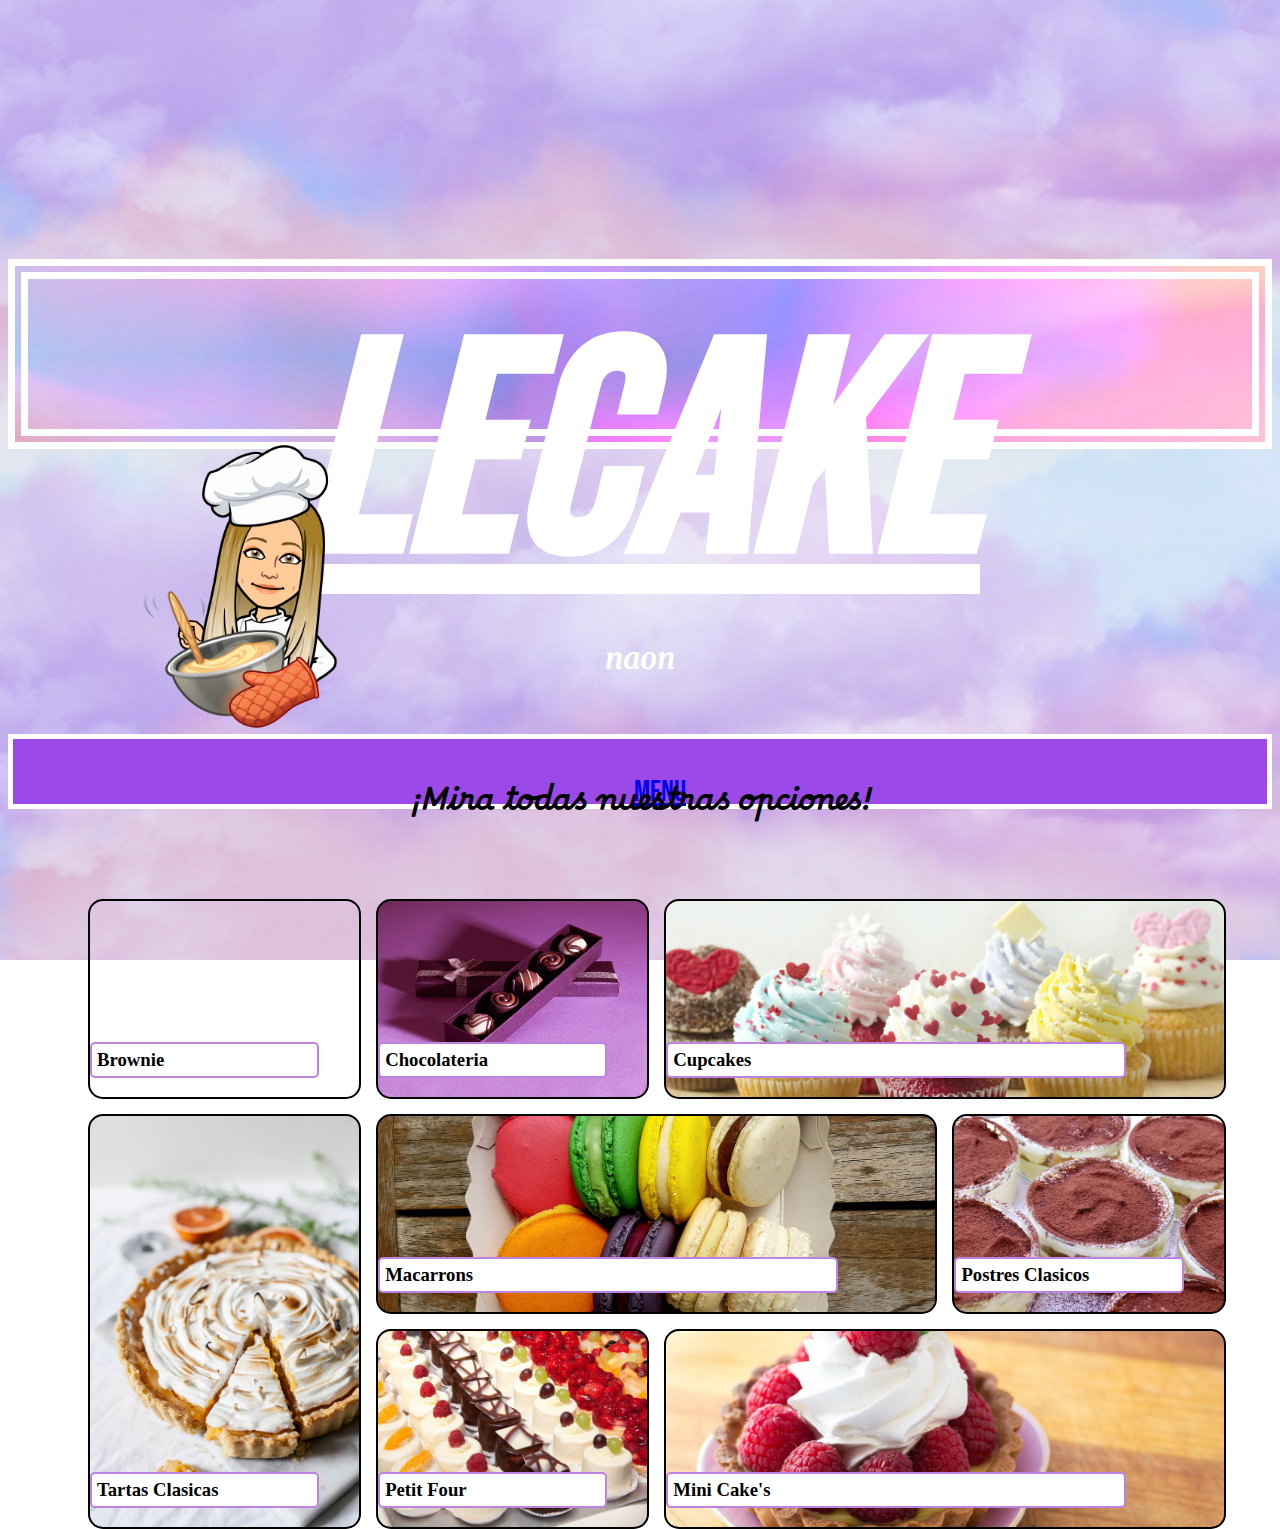
==== catalogo.html @ a18976c2 "Mi primera version" ====
<!DOCTYPE html>
<html lang="es">
<head>
    <meta charset="UTF-8">
    <meta name="viewport" content="width=device-width, initial-scale=1.0">
    <title>Catalogo</title>

    <link rel="shortcut icon" href="multimedia/donut icono.png" type="image/x-icon">
    <link rel="stylesheet" href="estilos.css" class="rel">
    <link rel="stylesheet" href="nosotros.html">
    <link rel="stylesheet" href="catalogo.html">
    <link rel="stylesheet" href="presupuesto.html">
    <link rel="stylesheet" href="STAFF.html">
    <link rel="stylesheet" href="index.html">

    <link rel="stylesheet" href="https://cdnjs.cloudflare.com/ajax/libs/font-awesome/6.4.0/css/all.min.css" integrity="sha512-iecdLmaskl7CVkqkXNQ/ZH/XLlvWZOJyj7Yy7tcenmpD1ypASozpmT/E0iPtmFIB46ZmdtAc9eNBvH0H/ZpiBw==" crossorigin="anonymous" referrerpolicy="no-referrer" />


    <link href="https://cdn.jsdelivr.net/npm/bootstrap@5.1.3/dist/css/bootstrap.min.css" rel="stylesheet" integrity="sha384-1BmE4kWBq78iYhFldvKuhfTAU6auU8tT94WrHftjDbrCEXSU1oBoqyl2QvZ6jIW3" crossorigin="anonymous">
</head>

<body>
   
    <header>
        <h1> <u>LeCake</u><br> <div class="naon">naon</div>
        </h1>
        <img class="logo" src="multimedia/baking.png" alt="">
        <nav>
            <ul class="menu">
                <li><a href="#">Menu</a>
                <ul class="menu-vertical">
                    <li><a href="index.html">Home</a></li>
                    <li><a href="nosotros.html">Nosotros</a></li>
                    <li><a href="catalogo.html">Catalogo</a></li>
                    <li><a href="presupuesto.html">Presupuesto</a></li>
                    <li><a href="STAFF.html">Sumate al STAFF</a></li>
                </ul>
                </li>
            </ul>
        </nav>
    
    
        <p>
            ¡Mira todas nuestras opciones!
        </p>
    </header>
    
    
    
    <div class="galeria">
        <div class="item item1">
                <h3>Brownie</h3>
        </div>
        <div class="item item2">
                <h3>Chocolateria</h3>
        </div>
        <div class="item item3">
            <h3>Cupcakes</h3>
        </div>
        <div class="item item4">
            <h3>Tartas Clasicas</h3>
        </div>
        <div class="item item5">
            <h3>Macarrons</h3>
        </div>
        <div class="item item6">
            <h3>Mini Cake's</h3>
        </div>
        <div class="item item7">
            <h3>Petit Four</h3>
        </div>
        <div class="item item8">
            <h3>Postres Clasicos</h3>
        </div>
    </div>


    <script src="https://cdn.jsdelivr.net/npm/@popperjs/core@2.10.2/dist/umd/popper.min.js" integrity="sha384-7+zCNj/IqJ95wo16oMtfsKbZ9ccEh31eOz1HGyDuCQ6wgnyJNSYdrPa03rtR1zdB" crossorigin="anonymous"></script>
   <script src="https://cdn.jsdelivr.net/npm/bootstrap@5.1.3/dist/js/bootstrap.min.js" integrity="sha384-QJHtvGhmr9XOIpI6YVutG+2QOK9T+ZnN4kzFN1RtK3zEFEIsxhlmWl5/YESvpZ13" crossorigin="anonymous"></script>
</body>
</html>
---- estilos.css ----
@import url('https://fonts.googleapis.com/css2?family=Bebas+Neue&family=Borel&family=Merriweather:ital@1&display=swap');
@import url("https://fonts.googleapis.com/css2?family=Dancing+Script:wght@600&display=swap");

    /*
    font-family: 'Bebas Neue', sans-serif;
    font-family: 'Borel', cursive;
    font-family: 'Merriweather', serif;
    font-family: 'Dancing Script', cursive;

    */



header{
    
    padding-top: 50px;
    
}

body{
    background-image: url(multimedia/img\ 2.jpg);
    background-size: cover;
    background-repeat: no-repeat;
    background-attachment: fixed;
}

h1{
    color: white;
    background-image: url(multimedia/img\ 1.jpg);
    background-repeat: no-repeat;
    background-attachment: fixed;
    text-align: center ;
    font-style: italic;
    background-size: 100%;
    font-family: 'Bebas Neue', sans-serif;
    border-style: double;
    border-width: 20px;
    border-color: white;
    height: 150px;
    
    

  }
.naon{
    font-family: 'Merriweather', serif;
}

p{
    text-align: center;
    font-size: 30px;
    font-style: oblique;
    font-weight: bold;
    font-family: 'Borel', cursive;
    margin-top: -900px;
}



/*menu*/
nav{
    max-width: 100%;
    height: 300px;
    margin: auto;
    background-color: rgb(155, 73, 233);
    font-size: 60px;
    margin-top: -10px;
    font-family: 'Bebas Neue', sans-serif;
    padding: 5px;
    border: solid 5px white;
    margin-bottom: 20px;
    
}

.menu{
    list-style: none;
    display: flex;
    justify-content: space-around;
    
    
}
.menu-vertical > li > a{
    display: block;
    padding: 15px 20px;
    color: rgb(115, 56, 171);
    text-decoration: none;
}
.menu > li:hover{
    background-color: rgb(115, 56, 171);
   
}
.menu-vertical{
    position: absolute;
    display: none;
    list-style: none;
    width: 200px;
    background-color: rgb(115, 56, 171);
}
.menu li:hover .menu-vertical{
    display: block;

}
.menu-vertical li:hover{
    background-color: rgb(201, 163, 236);
}
.menu-vertical li a{
    display: block;
    color: white;
    padding: 15px 15px 15px 20px;
    text-decoration: none;
}





footer{ 
    background-image: url(multimedia/img\ 1.jpg);
    background-repeat: no-repeat;
    background-size: 100%;
    height: 160px;
    margin-bottom: -400px;
    margin-top: 900px;
    
}
/*arranca pagina nosotros*/ 

.texto2{
    font-family: 'Borel', cursive;
    text-align: center;
    font-size: 25px;
    margin-left: 50px;
    margin-right: 50px;
    border-style: dashed;
    padding: 30px;
}

.maps{
    display: flex;
    margin-left: 30px;
    margin-right: 30px;
    background-color: transparent;
    padding: 5px;
    height: 450px;
    
    
}
   
    h2{
        color: black;
        font-family: 'Merriweather', serif;
        margin-left: 50px;
        margin-top: 120px;
        text-align: center;
        /*font-size: 30px;*/
    }
/*arranca catalogo*/
/* galeria*/

.galeria{
    display: grid;
    grid-template-columns: repeat(4, 1fr);
    grid-template-rows: repeat(3, 200px);
    width: 90%;
    height: 500px;
    background-color: transparent;
    
    grid-template-areas: "img1 img2 img3 img3"
                        "img4 img5 img5 img8"
                        "img4 img7 img6 img6";
    grid-gap: 15px;
    padding: 30px;
    margin-left: 50px;
    
    

}
.item{
    border-radius: 15px;
    border: 2px solid black;
    transition: all 0.9s;
    position: relative;
}
.item:hover{
    filter: grayscale(0%);
    transform: scale(1.08);
    transition: all 0.9s;
    
}



.item1{
    background-image: url(multimedia/catalogo/brownie.jpg);
    background-size: cover;
    background-position: center;
    grid-area: img1;

}
h3{
    position: absolute;
    bottom: 0;
    background: white;
    width: 80%;
    padding: 5px;
    border-radius: 5px;
    border: solid 2px rgb(190, 131, 224);
}

    

.item2{
    background-image: url(multimedia/catalogo/choco.jpg);
    background-size: cover;
    background-position: center;
    grid-area: img2;
}
.item3{
    background-image: url(multimedia/catalogo/cupcakes.jpg);
    background-size: cover;
    background-position: center;
    grid-area: img3;
}
.item4{
    background-image: url(multimedia/catalogo/lemon.jpg);
    background-size: cover;
    background-position: center;
    grid-area: img4;
}
.item5{
    background-image: url(multimedia/catalogo/macarrons\ \(1\).jpg);
    background-size: cover;
    background-position: center;
    grid-area: img5;
}
.item6{
    background-image: url(multimedia/catalogo/mini\ cake.jpg);
    background-size: cover;
    background-position: center;
    grid-area: img6;
}
.item7{
    background-image: url(multimedia/catalogo/petit.jpg);
    background-size: cover;
    background-position: center;
    grid-area: img7;
}
.item8{
    background-image: url(multimedia/catalogo/tiramisu.jpg);
    background-size: cover;
    background-position: center;
    grid-area: img8;
}

/*presupuesto formulario*/

.form{
    border-radius: 10px;
    border-color: violet ;
    padding: 30px;
    text-align: center;
    font-family: 'Merriweather', serif;
    font-size: 16px;
    
    
}
.arch{
    border: none;
    
}
.form-form{
    background-color: rgb(175, 127, 175);
    padding: 30px;
    margin-left: 300px;
    margin-right: 300px;
    margin-top: -5px;
    display: flex;
    justify-content: center;
    flex-direction: column;
    box-shadow: 0 0 50px rgb(0, 0, 0);
    border-radius: 15px;
    min-height: 100vh;
    
    
}
input{
    padding: 17px;
    border-radius: 20px;
    font-family: Arial, Helvetica, sans-serif;
    border: 2px solid white;
    color: black;
    font-size: 16px;
    
}
::placeholder{
    color: gray;
}

.boton{
    background-color: transparent;
    cursor: pointer;
    font-size: 20px;
    
}
.boton:hover{
    background-color: rgb(152, 114, 152);
}

/*staff*/

.fondoa{
    background-color: rgb(21, 4, 59);
    width: 100%;
    height: 100px;
    border: solid 5px black;
    box-shadow: 0 0 50px black;
    
    
}
.fondob{
    background-color: rgb(103, 75, 130);
    width: 1000px;
    height: 200px;
    margin-top: -10px;
    margin-left: 250px;
    margin-right: 300px;
    border: solid 5px rgb(21, 4, 59);
    box-shadow: 0 0 50px rgb(21, 4, 59);
}
.fondotexto{
    background-color: rgb(154, 134, 189);
    width: 600px;
    height: 330px;
    padding: 10px;
    margin-left: 450px;
    margin-right: 500px;
    margin-top: -280px;
    border: solid 5px rgb(103, 75, 130);
    box-shadow: 0 0 50px rgb(103, 75, 130);;
}
.textostaff{
    font-family: 'Merriweather', serif;
    font-size: 33px;
    padding: 10px;
}

.teamrrhh{
    width: 500px;
    padding: 30px;
    margin-left: 100px;
}
.info1{
    background-image: url(multimedia/img\ 2.jpg);
    height: 70px;
    width: 600px;
    padding: 10px;
    border: solid 5px white;
    border-radius: 10px;
    margin-top: -350px;
    margin-left: 700px;
    
    
}
.info2{
    background-image: url(multimedia/img\ 2.jpg);
    height: 70px;
    width: 600px;
    padding: 10px;
    border: solid 5px white;
    border-radius: 10px;
    margin-left: 700px;
}

/*comienzan los media queries*/

@media only screen and (min-width:320px) {
    h1{
        font-size: 40px;
        
   }
   .naon{
    font-size: 20px;
   }
   .logo{
    height: 150px;
    margin-top: -160px;
    margin-bottom: 900px;
    margin-left: 0px;
    position: absolute; 
   }
   p{
    margin-top: -5px;
    
   }
   video{
    
    width: 250px;
    height: 250px;
    border-radius: 15px;
    background-color: white;
    padding: 5px;
    position: relative;
    display: flex;
    align-items: center;
    margin: auto;
   }
   .cooking{
    width: 300px;
    position: relative;
    margin: auto;
    display: flex; 
   }
   .redes{
    color: black;
    font-size: 40px;
    letter-spacing: 5px;
    text-align: center;
    margin-top: -40px;
    margin-bottom: 10px;
   }
   .maps{
    display: inline-block;
    
   }
   nav{
    height: 30px;
    font-size: 10px;
    margin-top: -1px;
   }
   
}

@media only screen and (min-width:480px) {
    h1{
        font-size: 100px;
    
    .naon{
        font-size: 20px;
    }
   }
   .logo{
    height: 170px;
    margin-top: -170px;
    margin-bottom: 900px;
    margin-left: 0px;
    position: absolute;
   }
   p{
    margin-top: -30px;
   }
   video{
    
    width: 350px;
    height: 350px;
    border-radius: 15px;
    background-color: white;
    padding: 5px;
    position: relative;
    margin: auto;
    display: flex;
    align-items: center;
   }
   .cooking{
    width: 450px;
    position: relative;
    margin: auto;
    display: flex; 
   }
   .redes{
    color: black;
    font-size: 80px;
    letter-spacing: 10px;
    text-align: center;
    margin-top: -20px;
    margin-bottom: 2px;
   }
   .maps{
    display: inline-block;
   }
   nav{
    margin-top: -1px;
    height: 40px;
    font-size: 20px;
   }

}

@media only screen and (min-width:630px) {
    h1{
        font-size: 100px;
    .naon{
        font-size: 30px;
        
        }
    }
    h2{
        font-size: 10px;
        height: 600px;
    }

   .logo{
    height: 250px;
    margin-top: -200px;
    margin-bottom: 1000px;
    margin-left: 0;
    position: relative;
   }
   p{
    margin-top: -900px;
   }
   video{
    
    width: 450px;
    height: 450px;
    border-radius: 15px;
    background-color: white;
    padding: 5px;
    position: relative;
    margin: auto;
    display: flex;
    align-items: center;
   }
   nav{
    margin-top: -950px;
    height: 50px;
    font-size: 25px;
   }

   .cooking{
   width: 600px;
   position: relative;
   margin: auto;
   display: flex; 
   }
   .redes{
    color: black;
    font-size: 80px;
    letter-spacing: 10px;
    text-align: center;
    }
    .maps{
        display: inline-block;
    }
    
}


@media only screen and (min-width:1024px) {
    h1{
        font-size: 300px;
    
   }
   .naon{
    font-size: 30px;
    
}

   .logo{
    height: 300px;
    margin-top: -220px;
    margin-bottom: 100px;
    margin-left: 100px;
    position: relative;
}
   p{
    margin-top: -50px;
    /*font-size: 50px;*/
   }
   video{
    
    width: 500px;
    height: 500px;
    border-radius: 15px;
    background-color: white;
    padding: 5px;
    position: relative;
    margin: auto;
    display: flex;
    align-items: center;
   }
   .cooking{
    width: 1000px;
    position: relative;
    margin: auto;
    display: flex; 
   }
   .redes{
    color: black;
    font-size: 80px;
    letter-spacing: 10px;
    text-align: center;
    margin-top: -20px;
    
   }
   .maps{
    display: flex;
    background-size: auto;
   }
   nav{
    margin-top: -100px;
    height: 55px;
    font-size: 30px;
   }
}
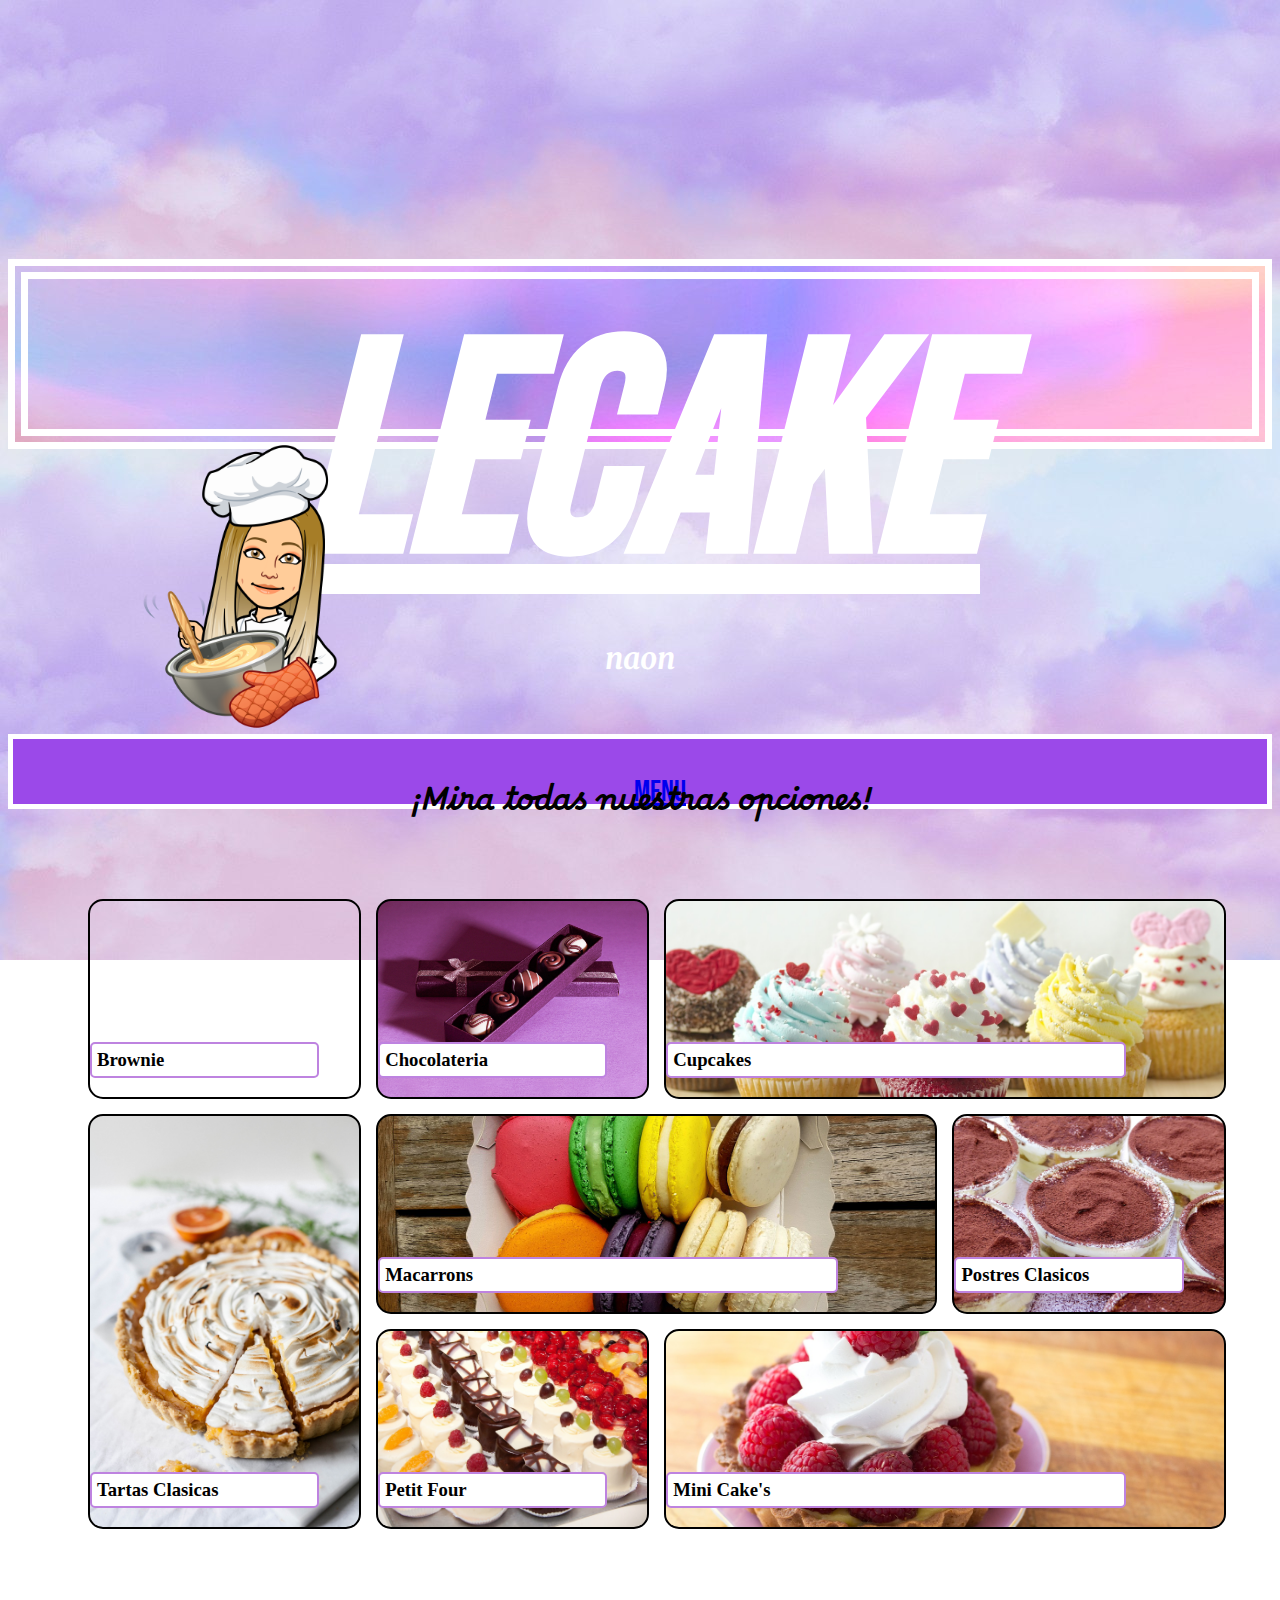
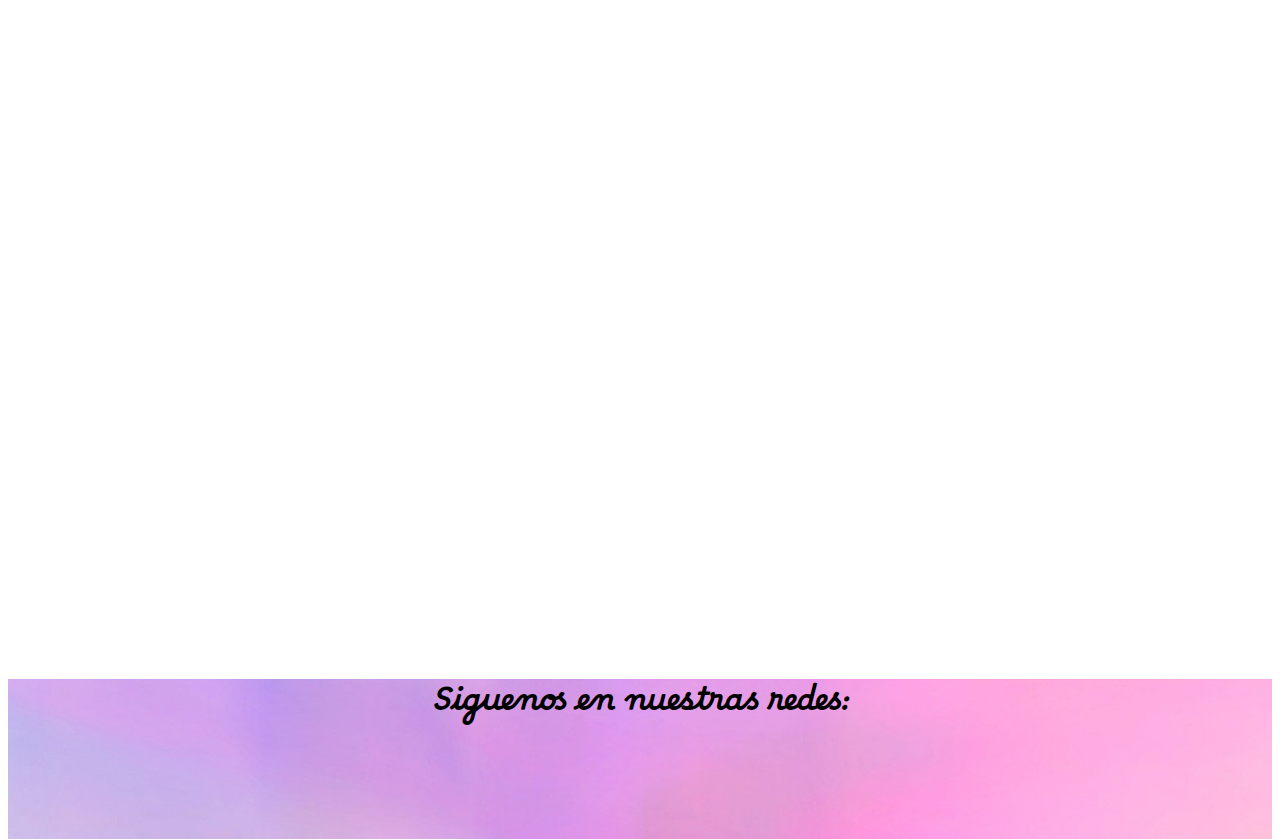
==== commit b4919079: "versionlista" ====
--- a/catalogo.html
+++ b/catalogo.html
@@ -20,7 +20,6 @@
 </head>
 
 <body>
-   
     <header>
         <h1> <u>LeCake</u><br> <div class="naon">naon</div>
         </h1>
@@ -75,7 +74,17 @@
     </div>
 
 
+    <footer>
+        <p>Siguenos en nuestras redes:</p>
+        <div class="redes">
+            
+            <i class="fa-brands fa-facebook"></i>
+            <i class="fa-brands fa-instagram"></i>
+            <i class="fa-brands fa-twitter"></i>
+        </div>
+    </footer>
+    <main></main>
     <script src="https://cdn.jsdelivr.net/npm/@popperjs/core@2.10.2/dist/umd/popper.min.js" integrity="sha384-7+zCNj/IqJ95wo16oMtfsKbZ9ccEh31eOz1HGyDuCQ6wgnyJNSYdrPa03rtR1zdB" crossorigin="anonymous"></script>
-   <script src="https://cdn.jsdelivr.net/npm/bootstrap@5.1.3/dist/js/bootstrap.min.js" integrity="sha384-QJHtvGhmr9XOIpI6YVutG+2QOK9T+ZnN4kzFN1RtK3zEFEIsxhlmWl5/YESvpZ13" crossorigin="anonymous"></script>
+    <script src="https://cdn.jsdelivr.net/npm/bootstrap@5.1.3/dist/js/bootstrap.min.js" integrity="sha384-QJHtvGhmr9XOIpI6YVutG+2QOK9T+ZnN4kzFN1RtK3zEFEIsxhlmWl5/YESvpZ13" crossorigin="anonymous"></script>
 </body>
 </html>--- a/estilos.css
+++ b/estilos.css
@@ -40,7 +40,7 @@
     
     
 
-  }
+    }
 .naon{
     font-family: 'Merriweather', serif;
 }
@@ -68,6 +68,7 @@
     padding: 5px;
     border: solid 5px white;
     margin-bottom: 20px;
+    z-index: 1;
     
 }
 
@@ -83,10 +84,11 @@
     padding: 15px 20px;
     color: rgb(115, 56, 171);
     text-decoration: none;
+    
 }
 .menu > li:hover{
     background-color: rgb(115, 56, 171);
-   
+
 }
 .menu-vertical{
     position: absolute;
@@ -94,6 +96,7 @@
     list-style: none;
     width: 200px;
     background-color: rgb(115, 56, 171);
+    z-index: 1;
 }
 .menu li:hover .menu-vertical{
     display: block;
@@ -144,7 +147,7 @@
     
     
 }
-   
+
     h2{
         color: black;
         font-family: 'Merriweather', serif;
@@ -376,22 +379,22 @@
     h1{
         font-size: 40px;
         
-   }
-   .naon{
+    }
+    .naon{
     font-size: 20px;
-   }
-   .logo{
+    }
+    .logo{
     height: 150px;
     margin-top: -160px;
     margin-bottom: 900px;
     margin-left: 0px;
     position: absolute; 
-   }
-   p{
+    }
+    p{
     margin-top: -5px;
     
-   }
-   video{
+    }
+    video{
     
     width: 250px;
     height: 250px;
@@ -402,31 +405,30 @@
     display: flex;
     align-items: center;
     margin: auto;
-   }
-   .cooking{
+    }
+    .cooking{
     width: 300px;
     position: relative;
     margin: auto;
     display: flex; 
-   }
-   .redes{
+    }
+    .redes{
     color: black;
     font-size: 40px;
     letter-spacing: 5px;
     text-align: center;
     margin-top: -40px;
     margin-bottom: 10px;
-   }
-   .maps{
+    }
+    .maps{
     display: inline-block;
     
-   }
-   nav{
+    }
+    nav{
     height: 30px;
     font-size: 10px;
     margin-top: -1px;
-   }
-   
+    }
 }
 
 @media only screen and (min-width:480px) {
@@ -436,18 +438,18 @@
     .naon{
         font-size: 20px;
     }
-   }
-   .logo{
+    }
+    .logo{
     height: 170px;
     margin-top: -170px;
     margin-bottom: 900px;
     margin-left: 0px;
     position: absolute;
-   }
-   p{
+    }
+    p{
     margin-top: -30px;
-   }
-   video{
+    }
+    video{
     
     width: 350px;
     height: 350px;
@@ -458,29 +460,29 @@
     margin: auto;
     display: flex;
     align-items: center;
-   }
-   .cooking{
+    }
+    .cooking{
     width: 450px;
     position: relative;
     margin: auto;
     display: flex; 
-   }
-   .redes{
+    }
+    .redes{
     color: black;
     font-size: 80px;
     letter-spacing: 10px;
     text-align: center;
     margin-top: -20px;
     margin-bottom: 2px;
-   }
-   .maps{
+    }
+    .maps{
     display: inline-block;
-   }
-   nav{
+    }
+    nav{
     margin-top: -1px;
     height: 40px;
     font-size: 20px;
-   }
+    }
 
 }
 
@@ -497,17 +499,17 @@
         height: 600px;
     }
 
-   .logo{
+    .logo{
     height: 250px;
     margin-top: -200px;
     margin-bottom: 1000px;
     margin-left: 0;
     position: relative;
-   }
-   p{
+    }
+    p{
     margin-top: -900px;
-   }
-   video{
+    }
+    video{
     
     width: 450px;
     height: 450px;
@@ -518,20 +520,20 @@
     margin: auto;
     display: flex;
     align-items: center;
-   }
-   nav{
+    }
+    nav{
     margin-top: -950px;
     height: 50px;
     font-size: 25px;
-   }
-
-   .cooking{
-   width: 600px;
-   position: relative;
-   margin: auto;
-   display: flex; 
-   }
-   .redes{
+    }
+
+    .cooking{
+    width: 600px;
+    position: relative;
+    margin: auto;
+    display: flex; 
+    }
+    .redes{
     color: black;
     font-size: 80px;
     letter-spacing: 10px;
@@ -548,24 +550,24 @@
     h1{
         font-size: 300px;
     
-   }
-   .naon{
+    }
+    .naon{
     font-size: 30px;
     
 }
 
-   .logo{
+    .logo{
     height: 300px;
     margin-top: -220px;
     margin-bottom: 100px;
     margin-left: 100px;
     position: relative;
 }
-   p{
+    p{
     margin-top: -50px;
     /*font-size: 50px;*/
-   }
-   video{
+    }
+    video{
     
     width: 500px;
     height: 500px;
@@ -576,28 +578,28 @@
     margin: auto;
     display: flex;
     align-items: center;
-   }
-   .cooking{
+    }
+    .cooking{
     width: 1000px;
     position: relative;
     margin: auto;
     display: flex; 
-   }
-   .redes{
+    }
+    .redes{
     color: black;
     font-size: 80px;
     letter-spacing: 10px;
     text-align: center;
     margin-top: -20px;
     
-   }
-   .maps{
+    }
+    .maps{
     display: flex;
     background-size: auto;
-   }
-   nav{
+    }
+    nav{
     margin-top: -100px;
     height: 55px;
     font-size: 30px;
-   }
+    }
 }